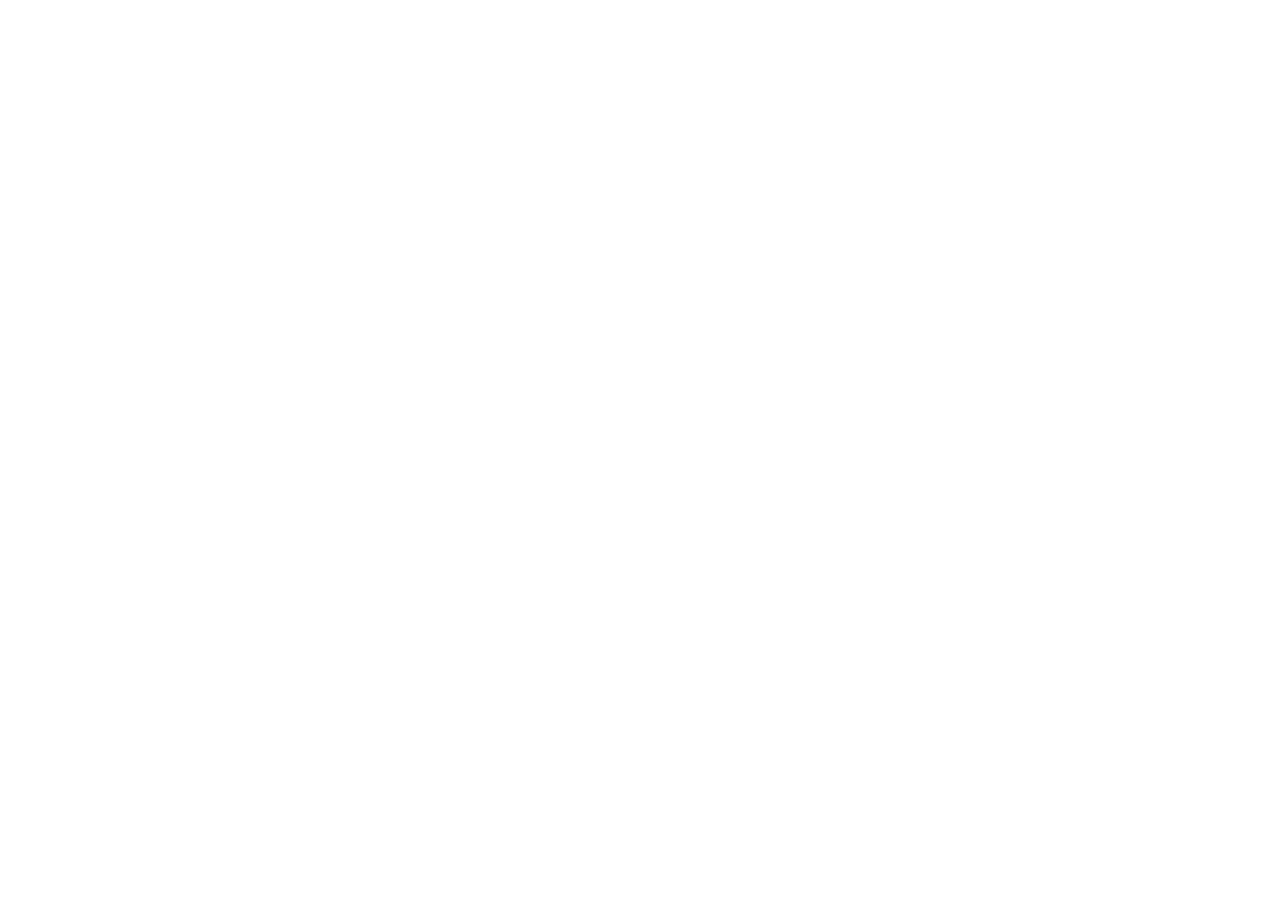
==== index.html @ f1bd9842 "inicia o index" ====
<!DOCTYPE html>
<html lang="pt-BR">

<head>
    <meta charset="UTF-8">
    <meta http-equiv="X-UA-Compatible" content="IE=edge">
    <meta name="viewport" content="width=device-width, initial-scale=1.0">
    <link rel="stylesheet" href="styles.css">
    <title>TP5 - Index</title>
</head>

<body>
    <header>
        <!--TODO-->
        <nav>
            <!--TODO-->
        </nav>
    </header>
    <main>
        <div class="confira">
            <!--TODO-->
        </div>
        <div class="lancamentos">
            <!--TODO-->
        </div>
        <div class="mais-acessados">
            <!--TODO-->
        </div>
    </main>
    <footer>
        <!--TODO-->
    </footer>

</body>

</html>
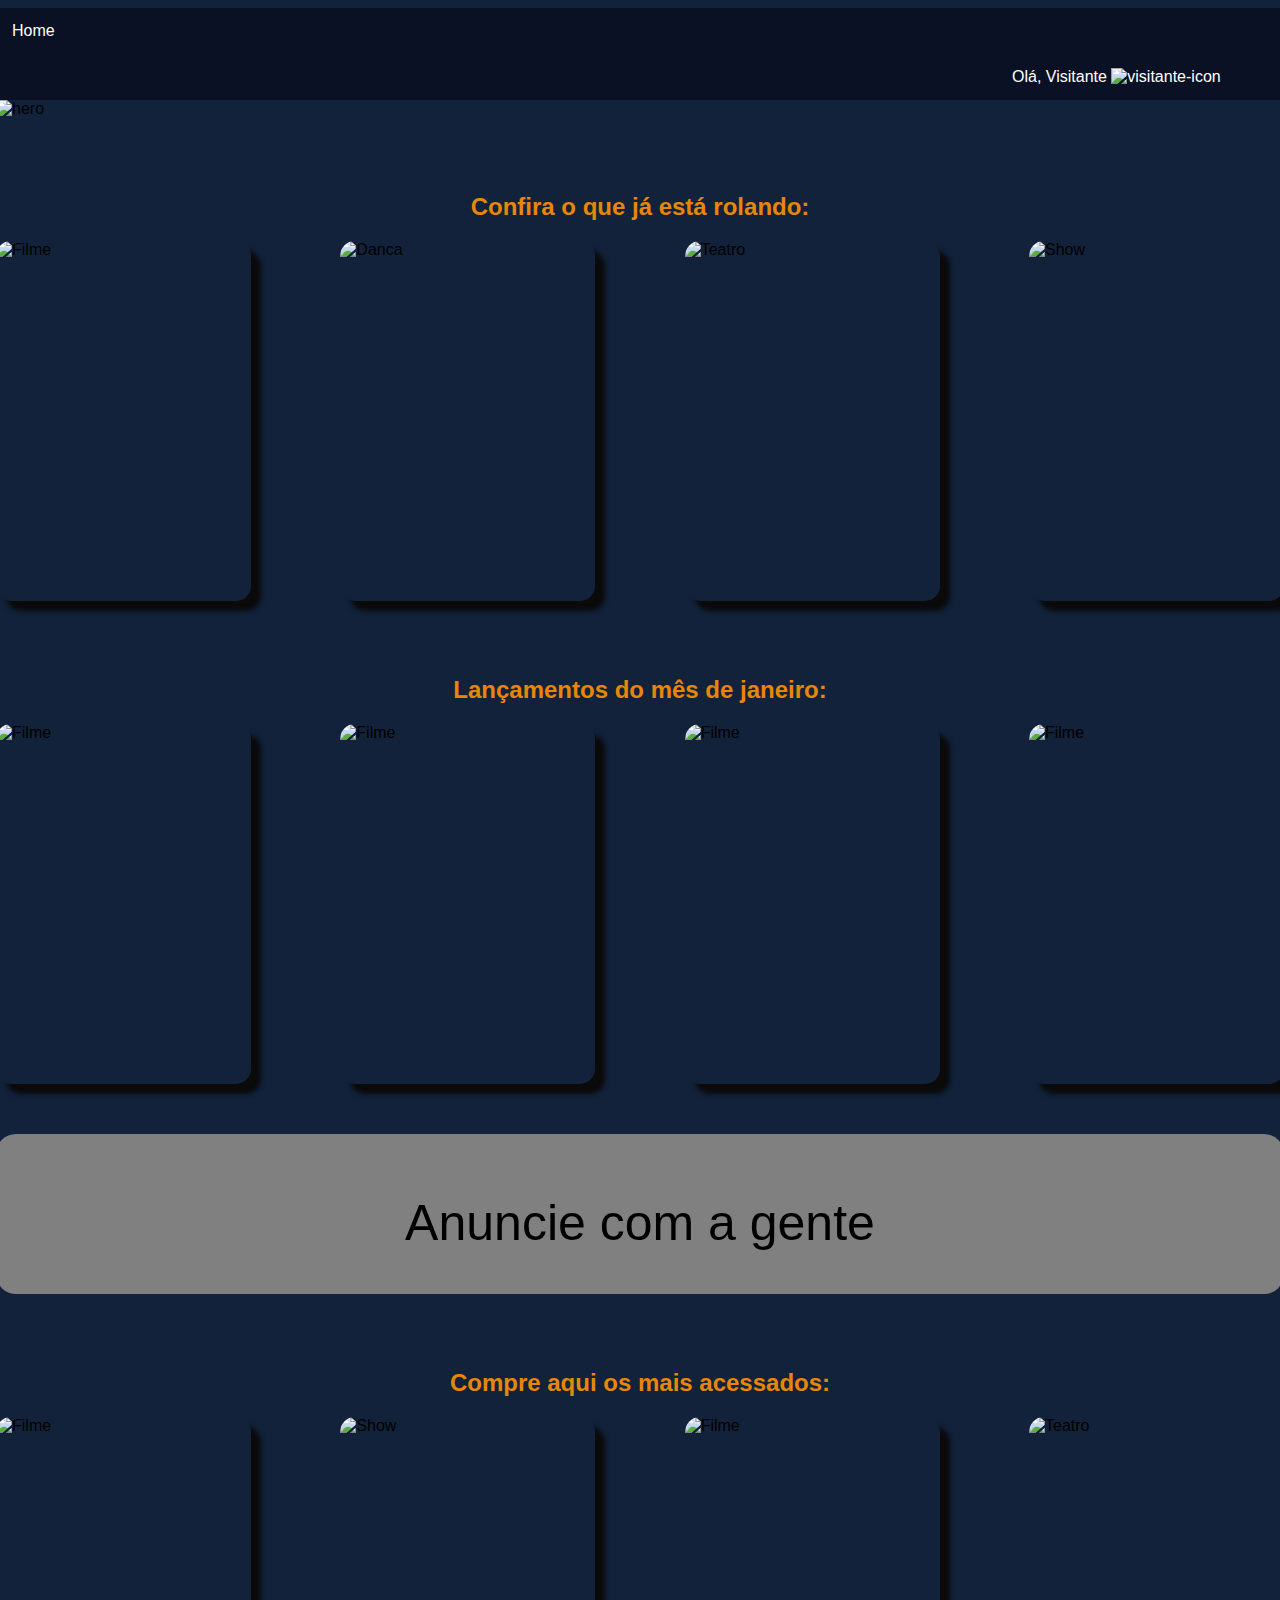
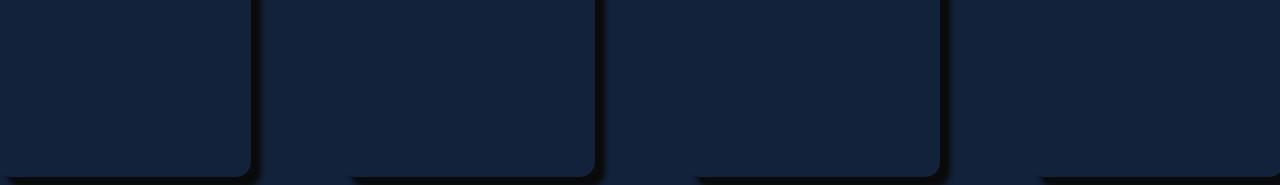
==== commit 7e7451c4: "adiciona div anuncio" ====
--- a/index.html
+++ b/index.html
@@ -10,26 +10,72 @@
 </head>
 
 <body>
-    <header>
-        <!--TODO-->
-        <nav>
+    <div class="container">
+        <header>
+            <nav>
+                <div class="navbar">
+                    <div class="dropdown home">
+                        <button class="dropbtn">Home
+                            <i class="fa fa-caret-down"></i>
+                        </button>
+                        <div class="dropdown-content">
+                            <a href="#">Confira Já</a>
+                            <a href="#">Lançamentos</a>
+                            <a href="#">Mais Acessados</a>
+                        </div>
+                    </div>
+                    <div class="dropdown user">
+                        <button class="dropbtn">Olá, Visitante
+                            <img src="images/visitante-icon.png" alt="visitante-icon">
+                            <i class="fa fa-caret-down"></i>
+                        </button>
+                        <div class="dropdown-content">
+                            <a href="#">Cadastre-se</a>
+                            <a href="#">Login</a>
+                        </div>
+                    </div>
+                </div>
+            </nav>
+        </header>
+        <main>
+            <div class="hero">
+                <img src="images/hero.png" alt="hero">
+            </div>
+            <div class="subtitulo">
+                <h2>Confira o que já está rolando:</h2>
+            </div>
+            <div class="confira">
+                <img src="images/filme1.jpg" alt="Filme">
+                <img src="images/danca1.png" alt="Danca">
+                <img src="images/teatro1.jpg" alt="Teatro">
+                <img src="images/show1.png" alt="Show">
+            </div>
+            <div class="subtitulo">
+                <h2>Lançamentos do mês de janeiro:</h2>
+            </div>
+            <div class="lancamentos">
+                <img src="images/filme2.jpg" alt="Filme">
+                <img src="images/filme3.jpeg" alt="Filme">
+                <img src="images/filme4.jpg" alt="Filme">
+                <img src="images/filme5.jpg" alt="Filme">
+            </div>
+            <div class="anuncio">
+                <p>Anuncie com a gente</p>
+            </div>
+            <div class="subtitulo">
+                <h2>Compre aqui os mais acessados:</h2>
+            </div>
+            <div class="mais-acessados">
+                <img src="images/filme6.jpg" alt="Filme">
+                <img src="images/show1.png" alt="Show">
+                <img src="images/filme1.jpg" alt="Filme">
+                <img src="images/teatro1.jpg" alt="Teatro">
+            </div>
+        </main>
+        <footer>
             <!--TODO-->
-        </nav>
-    </header>
-    <main>
-        <div class="confira">
-            <!--TODO-->
-        </div>
-        <div class="lancamentos">
-            <!--TODO-->
-        </div>
-        <div class="mais-acessados">
-            <!--TODO-->
-        </div>
-    </main>
-    <footer>
-        <!--TODO-->
-    </footer>
+        </footer>
+    </div>
 
 </body>
 
--- a/styles.css
+++ b/styles.css
@@ -0,0 +1,116 @@
+.container {
+    width: 1288px;
+}
+
+body {
+    font-family: Arial, Helvetica, sans-serif;
+    background-color: #12223B;
+    display: flex;
+    justify-content: center;
+}
+
+.navbar {
+    overflow: hidden;
+    background-color: #0A1124;
+}
+
+.navbar a {
+    float: left;
+    font-size: 16px;
+    color: white;
+    text-align: center;
+    padding: 14px 16px;
+    text-decoration: none;
+}
+
+.dropdown {
+    float: left;
+    overflow: hidden;
+}
+
+.dropdown .dropbtn {
+    font-size: 16px;
+    border: none;
+    outline: none;
+    color: white;
+    padding: 14px 16px;
+    background-color: inherit;
+    font-family: inherit;
+    margin: 0;
+}
+
+.navbar a:hover, .dropdown:hover .dropbtn {
+    background-color: #E88607;
+}
+
+.dropdown-content {
+    display: none;
+    position: absolute;
+    background-color: #f9f9f9;
+    min-width: 160px;
+    box-shadow: 0px 8px 16px 0px rgba(0,0,0,0.2);
+    z-index: 1;
+}
+
+.dropdown-content a {
+    float: none;
+    color: black;
+    padding: 12px 16px;
+    text-decoration: none;
+    display: block;
+    text-align: left;
+}
+
+.dropdown-content a:hover {
+    background-color: #ddd;
+}
+
+.dropdown:hover .dropdown-content {
+    display: block;
+}
+
+.user {
+    margin-left: 1000px;
+}
+
+.user img {
+    margin-top: 0;
+    padding: 0;
+}
+
+.hero img {
+    width: auto;
+}
+
+h2 {
+    text-align: center;
+    color: #E88607;
+}
+
+.subtitulo {
+    margin-top: 75px;
+}
+
+.confira, .lancamentos, .mais-acessados {
+    display: inline-flex;
+    width: 1288px;
+    justify-content: space-between;
+}
+
+.confira img, .lancamentos img, .mais-acessados img {
+    width: 255px;
+    height: 360px;
+    border-radius: 15px;
+    box-shadow: 10px 10px 5px rgb(10, 10, 10);
+}
+.anuncio{
+    background-color: gray;
+    border-radius: 20px;
+    height: 150px;
+    margin-top: 50px;
+    padding-top: 10px;
+}
+p{
+    font-size: 50px;
+    text-align: center;
+}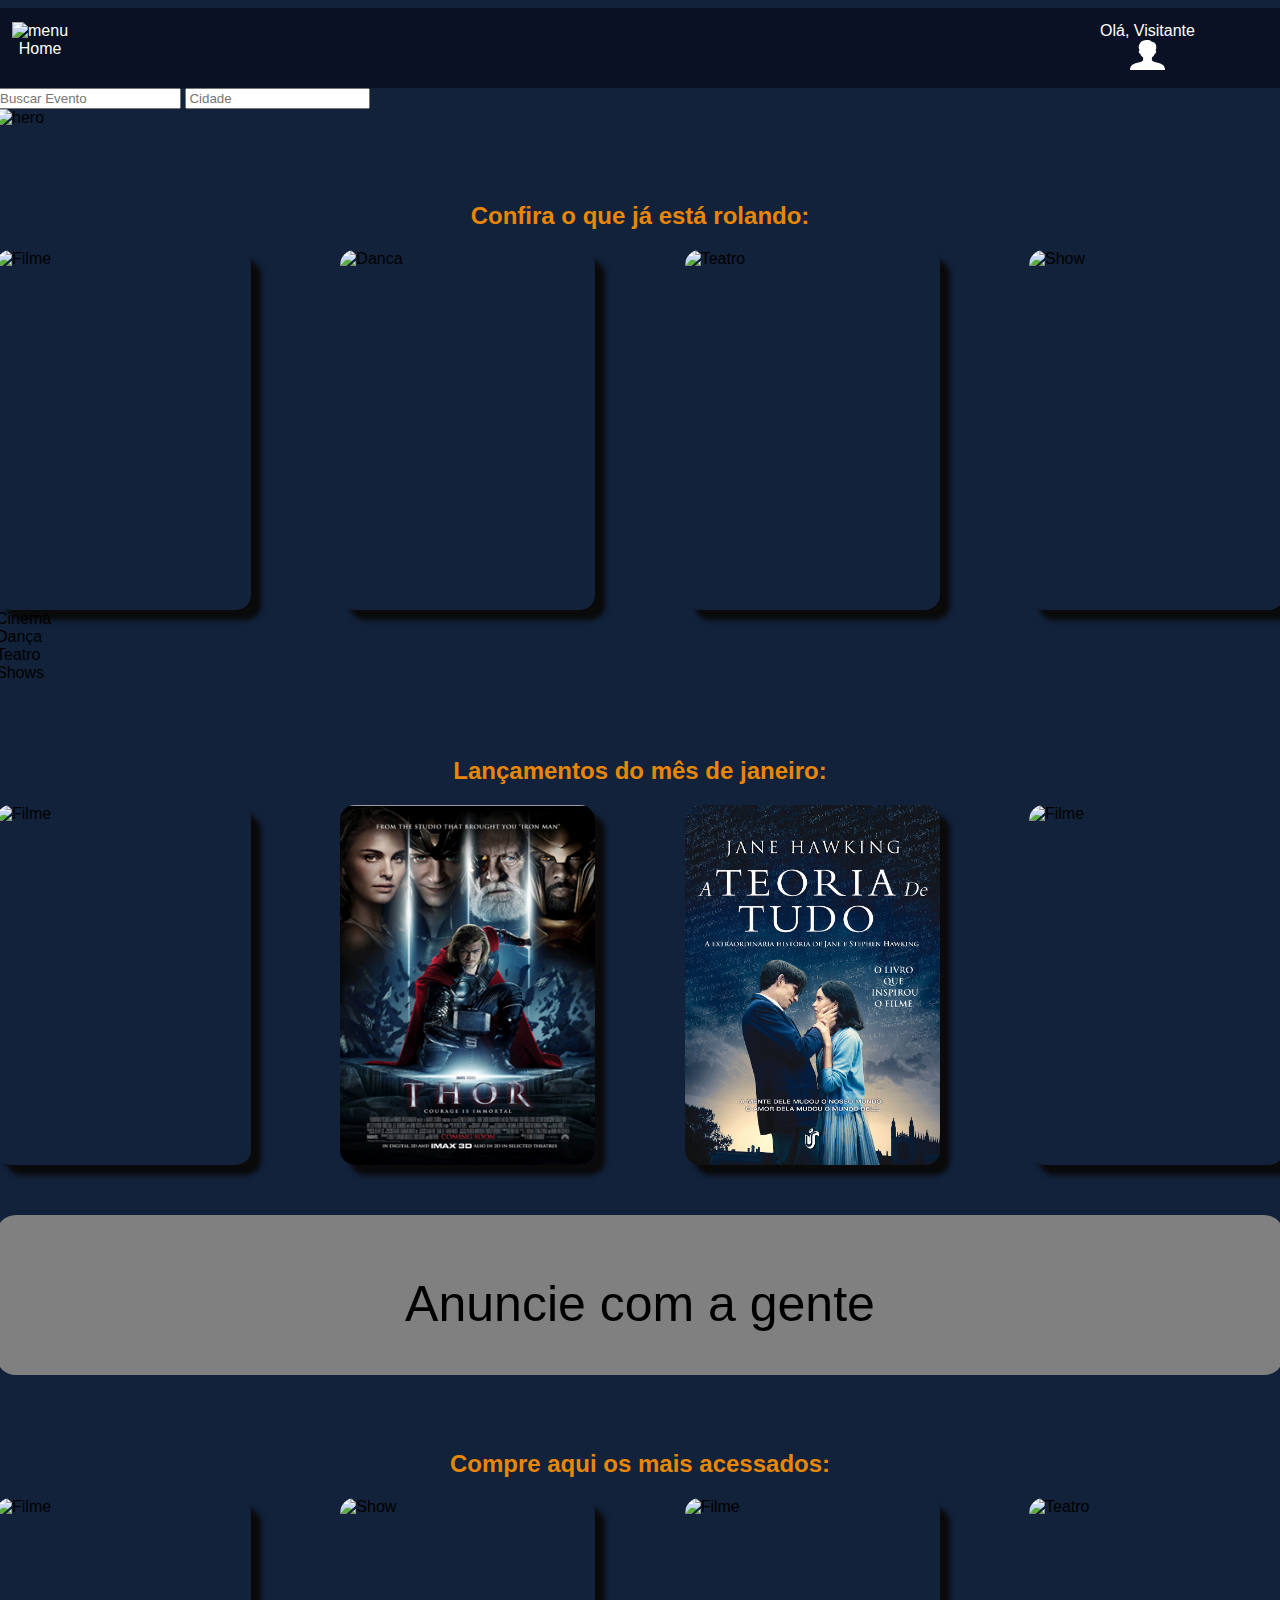
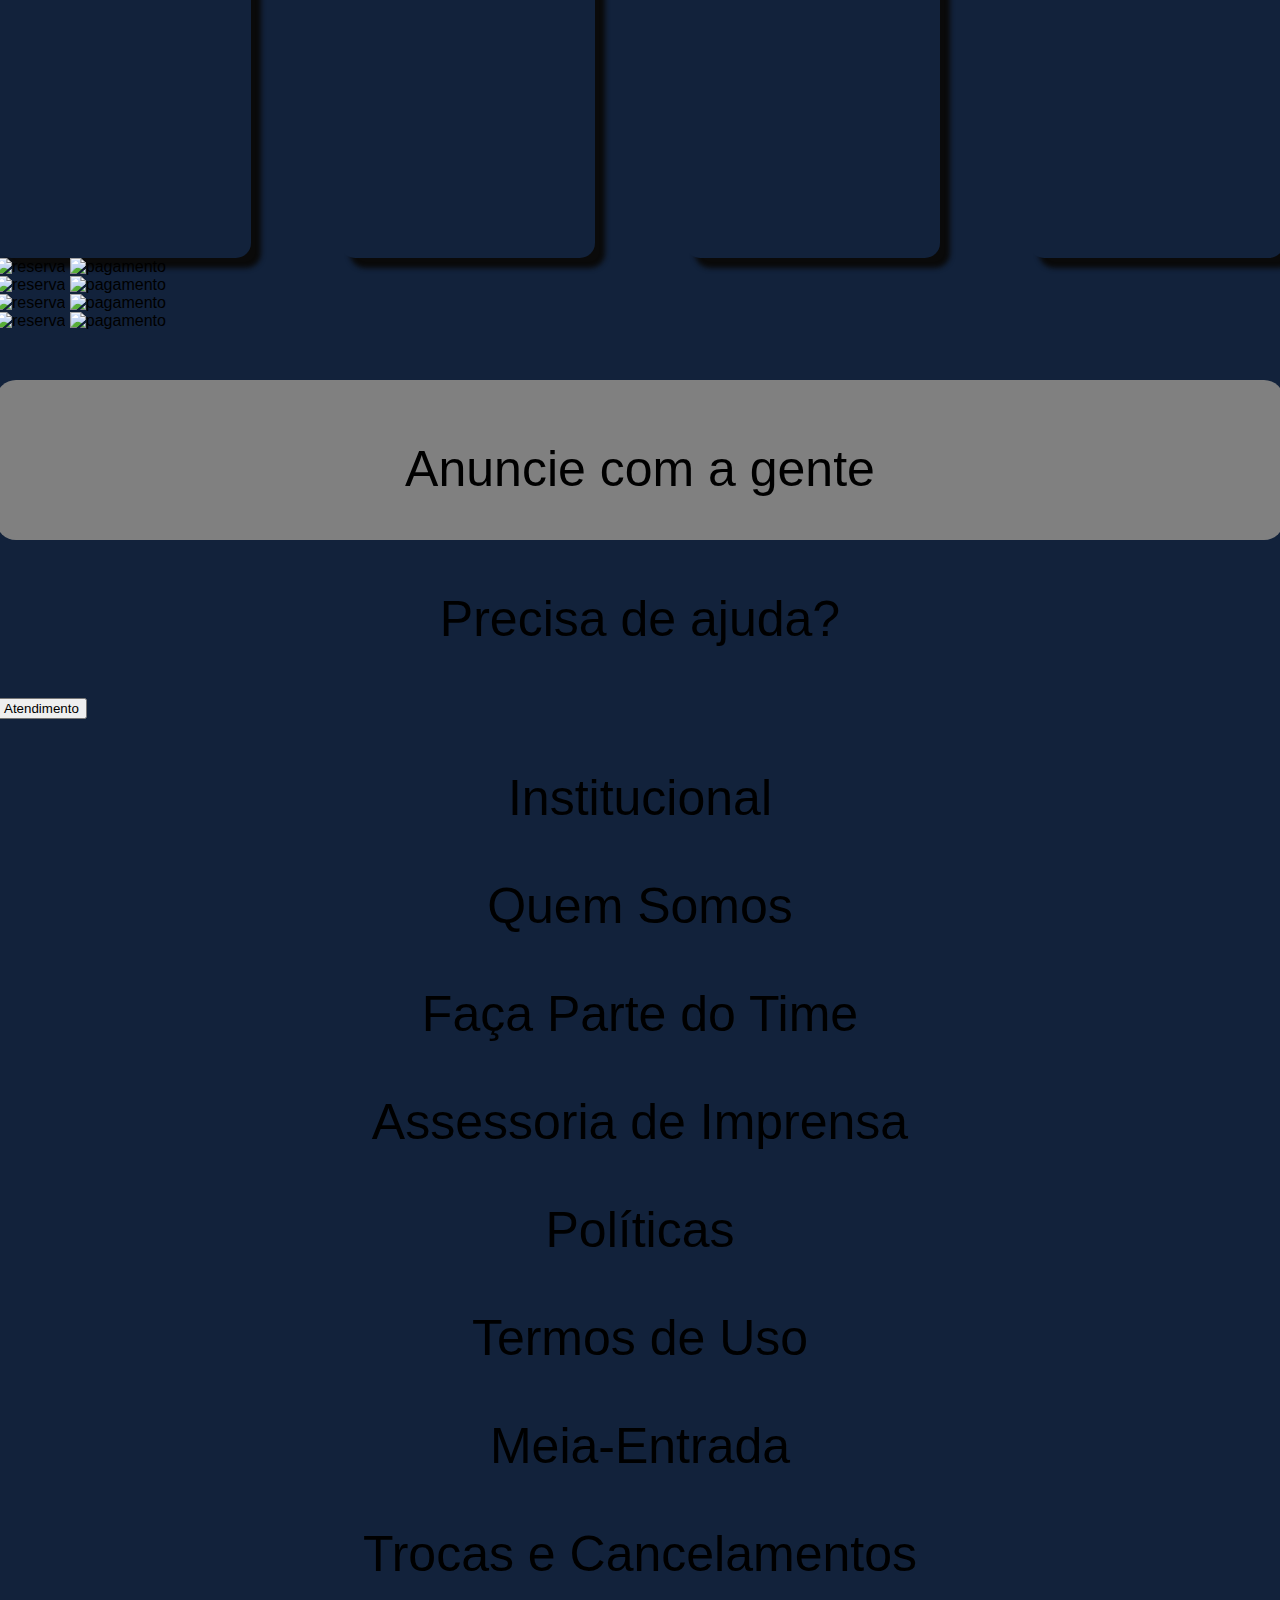
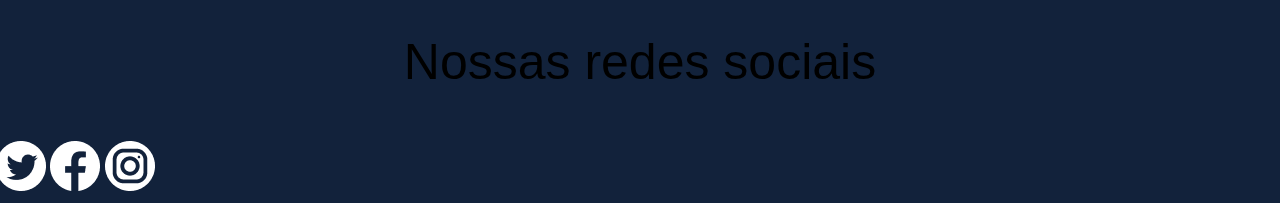
==== commit 3b9ea998: "adiciona footer" ====
--- a/index.html
+++ b/index.html
@@ -15,7 +15,11 @@
             <nav>
                 <div class="navbar">
                     <div class="dropdown home">
-                        <button class="dropbtn">Home
+                        <button class="dropbtn">
+                            <div class="imgbtn menu">
+                                <img src="images/menu.png" alt="menu">
+                            </div>
+                            <label>Home</label>
                             <i class="fa fa-caret-down"></i>
                         </button>
                         <div class="dropdown-content">
@@ -26,7 +30,9 @@
                     </div>
                     <div class="dropdown user">
                         <button class="dropbtn">Olá, Visitante
-                            <img src="images/visitante-icon.png" alt="visitante-icon">
+                            <div class="imgbtn">
+                                <img src="images/visitante-icon1.png" alt="visitante-icon1">
+                            </div>
                             <i class="fa fa-caret-down"></i>
                         </button>
                         <div class="dropdown-content">
@@ -39,6 +45,10 @@
         </header>
         <main>
             <div class="hero">
+                <form class="sub-navbar" action="#">
+                    <input type="text" id="busca" placeholder="Buscar Evento">
+                    <input type="text" id="cidade" placeholder="Cidade">
+                </form>
                 <img src="images/hero.png" alt="hero">
             </div>
             <div class="subtitulo">
@@ -50,13 +60,19 @@
                 <img src="images/teatro1.jpg" alt="Teatro">
                 <img src="images/show1.png" alt="Show">
             </div>
+            <div class="confiraLista">
+                <div class="lista">Cinema</div>
+                <div class="lista">Dança</div>
+                <div class="lista">Teatro</div>
+                <div class="lista">Shows</div>
+            </div>
             <div class="subtitulo">
                 <h2>Lançamentos do mês de janeiro:</h2>
             </div>
             <div class="lancamentos">
                 <img src="images/filme2.jpg" alt="Filme">
-                <img src="images/filme3.jpeg" alt="Filme">
-                <img src="images/filme4.jpg" alt="Filme">
+                <img src="images/filme3.jpg" alt="Filme">
+                <img src="images/filme4.jpeg" alt="Filme">
                 <img src="images/filme5.jpg" alt="Filme">
             </div>
             <div class="anuncio">
@@ -71,9 +87,55 @@
                 <img src="images/filme1.jpg" alt="Filme">
                 <img src="images/teatro1.jpg" alt="Teatro">
             </div>
+            <div class="compra">
+                <div class="compra aqui">
+                    <img src="images/reserva.png" alt="reserva">
+                    <img src="images/pagamento.png" alt="pagamento">
+                </div>
+                <div class="compra aqui">
+                    <img src="images/reserva.png" alt="reserva">
+                    <img src="images/pagamento.png" alt="pagamento">
+                </div>
+                <div class="compra aqui">
+                    <img src="images/reserva.png" alt="reserva">
+                    <img src="images/pagamento.png" alt="pagamento">
+                </div>
+                <div class="compra aqui">
+                    <img src="images/reserva.png" alt="reserva">
+                    <img src="images/pagamento.png" alt="pagamento">
+                </div>
+            </div>
+            <div class="anuncio">
+                <p>Anuncie com a gente</p>
+            </div>
         </main>
         <footer>
-            <!--TODO-->
+            <div class="footer">
+                <div class="ajuda">
+                    <p>Precisa de ajuda?</p>
+                    <button>Atendimento</button>
+                </div>
+                <div class="institucional">
+                    <p>Institucional</p>
+                    <p>Quem Somos</p>
+                    <p>Faça Parte do Time</p>
+                    <p>Assessoria de Imprensa</p>
+                </div>
+                <div class="politicas">
+                    <p>Políticas</p>
+                    <p>Termos de Uso</p>
+                    <p>Meia-Entrada</p>
+                    <p>Trocas e Cancelamentos</p>
+                </div>
+                <div class="social">
+                    <p>Nossas redes sociais</p>
+                    <div class="social-icons">
+                        <img src="images/twitter.png" alt="twitter">
+                        <img src="images/facebook.png" alt="facebook">
+                        <img src="images/instagram.png" alt="instagram">
+                    </div>
+                </div>
+            </div>
         </footer>
     </div>
 
